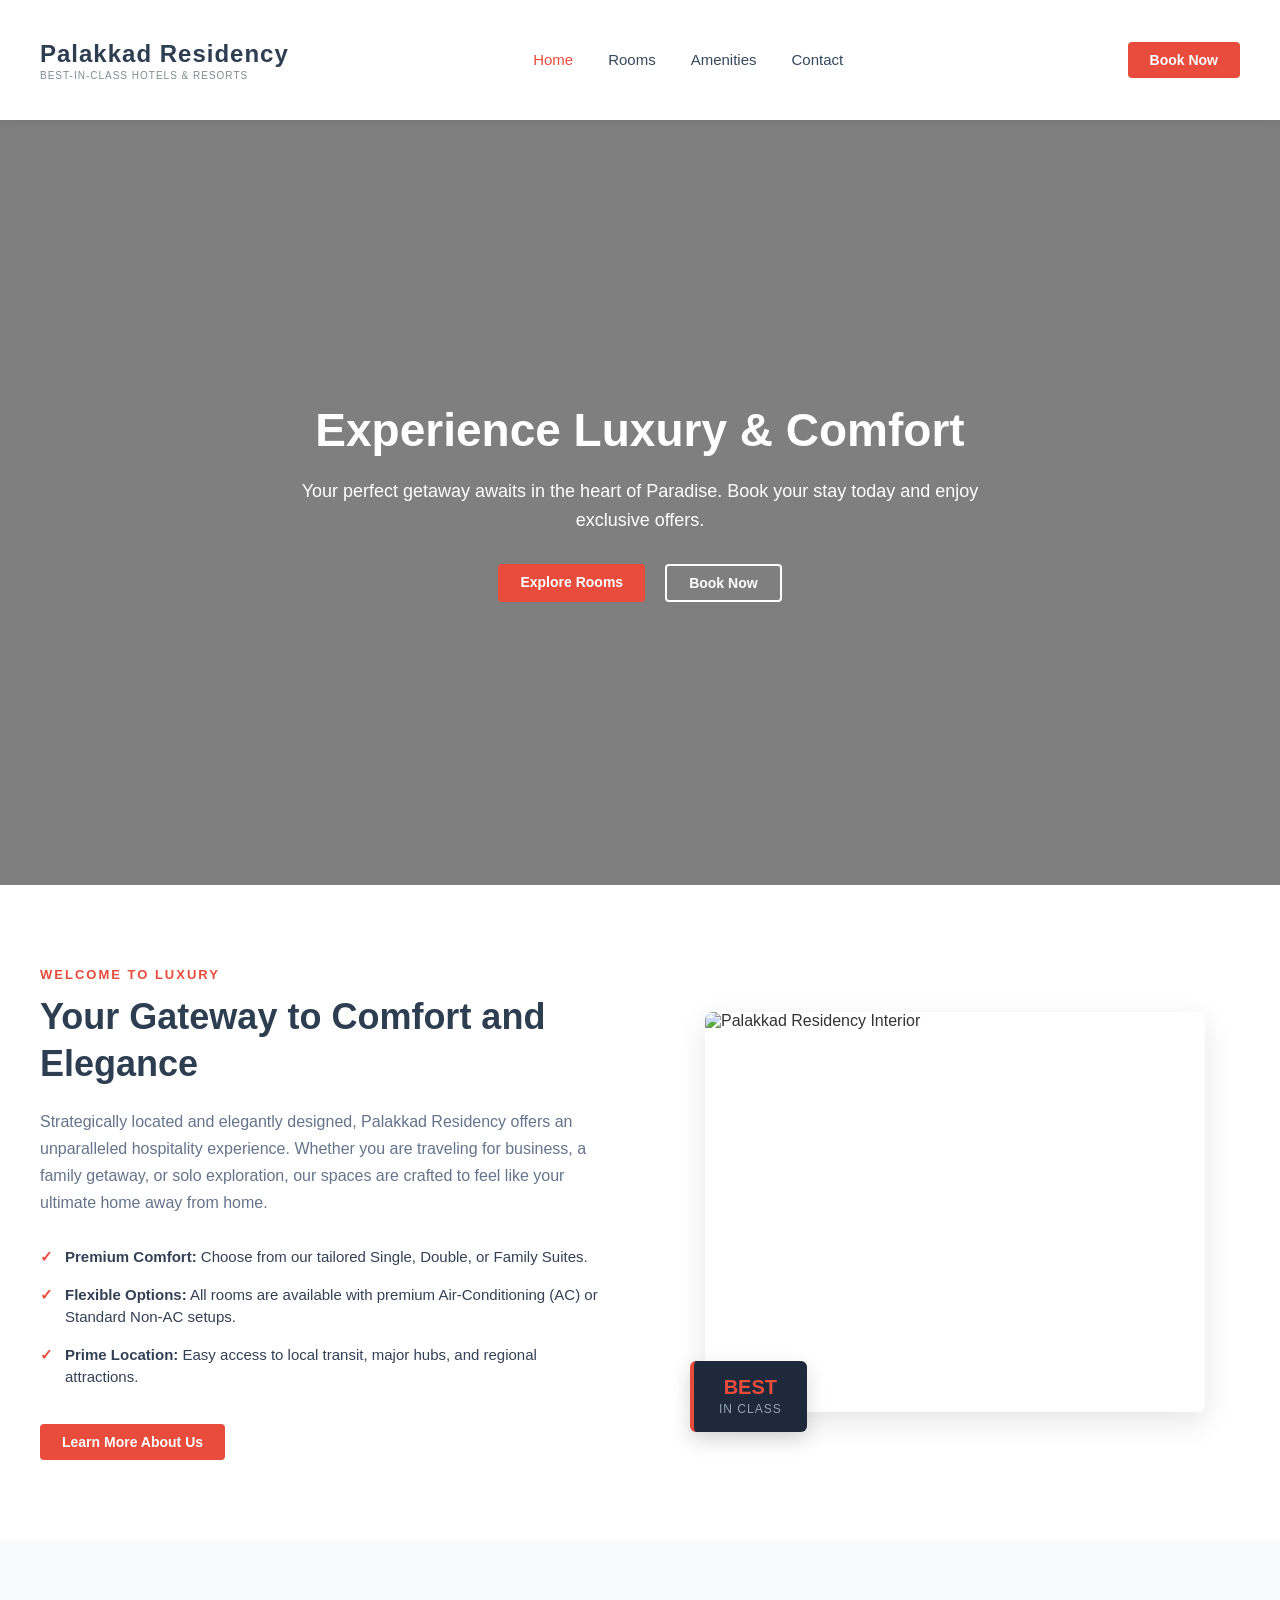
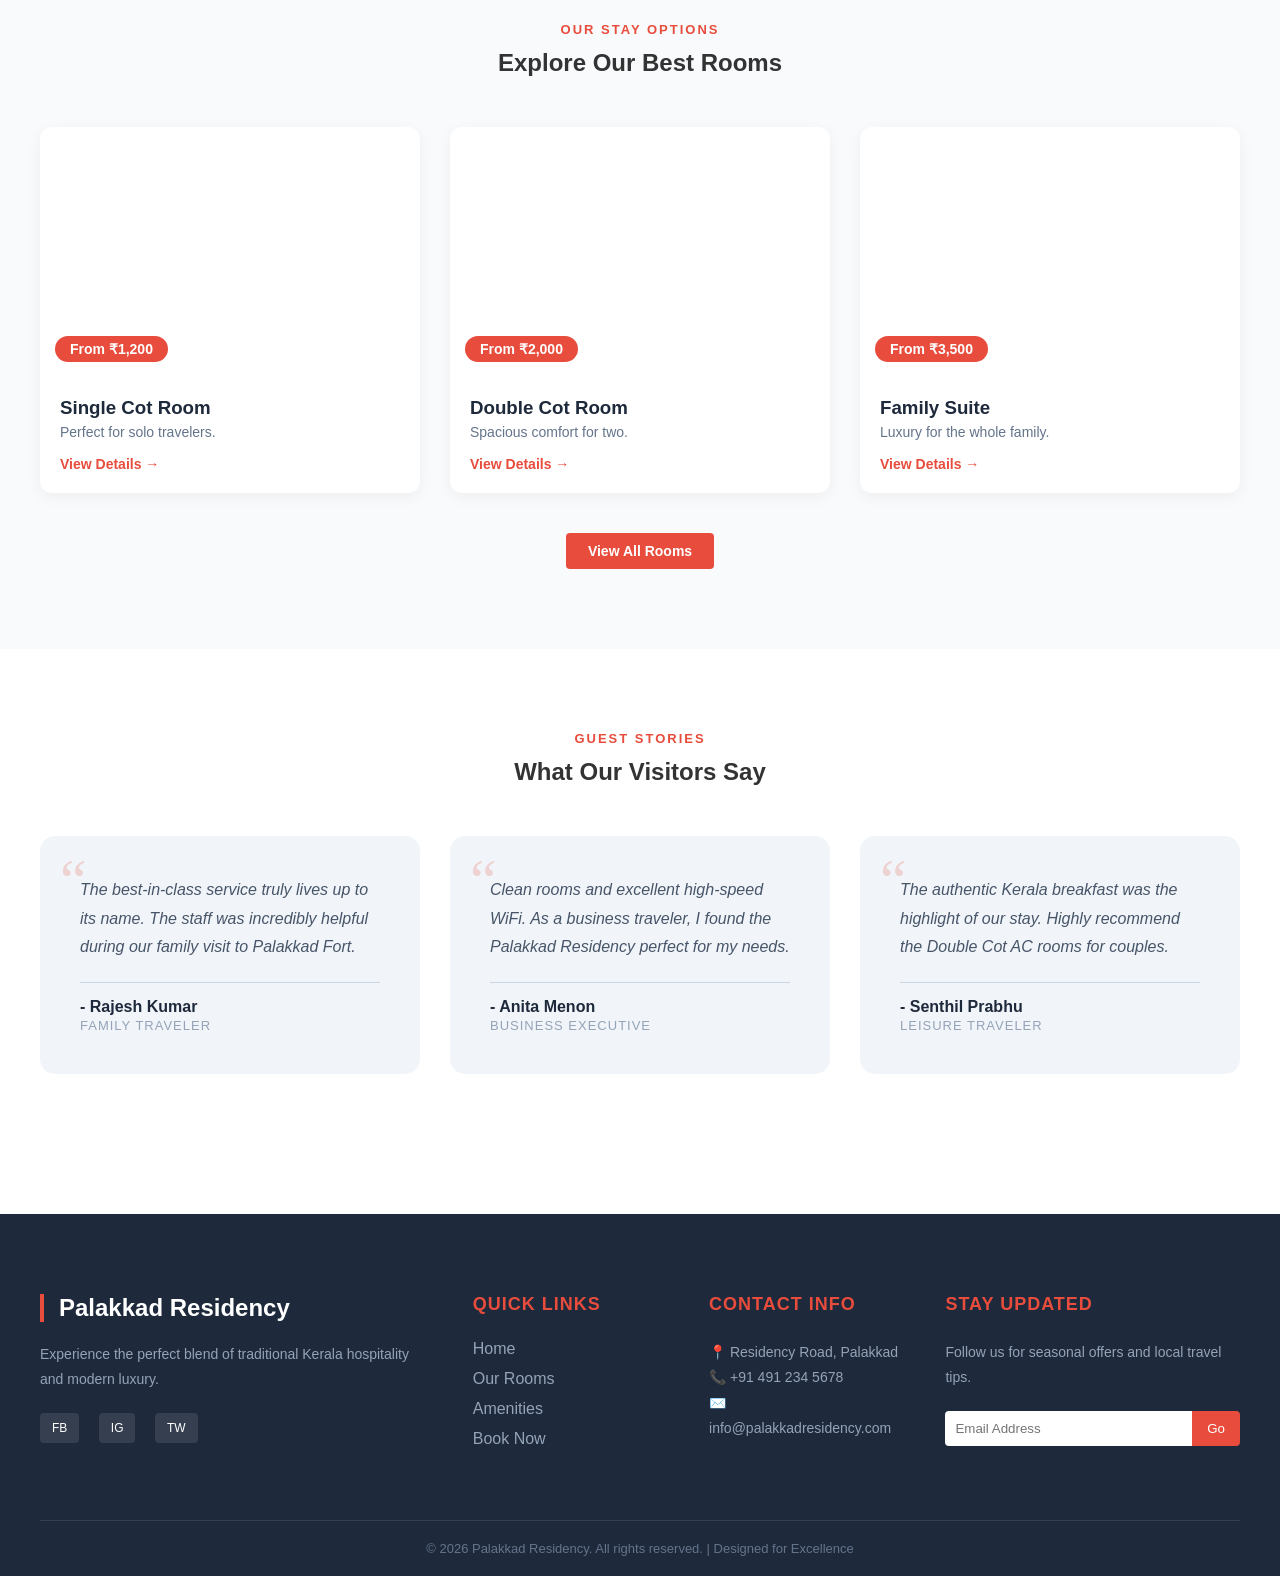
==== index.html @ 234099f1 "Add files via upload" ====
<!DOCTYPE html>
<html lang="en">
<head>
    <meta charset="UTF-8">
    <meta name="viewport" content="width=device-width, initial-scale=1.0">
    <title>Palakkad Residency | Welcome Home</title>
    <link rel="stylesheet" href="style.css">
</head>
<body>

    <!-- Shared Navigation Header -->
    <header class="site-header">
        <div class="logo">
            <a href="index.html">
                <span class="brand-name">Palakkad Residency</span>
                <span class="brand-sub">Best-in-class Hotels & Resorts</span>
            </a>
        </div>
        <nav class="main-nav">
            <ul>
                <li><a href="index.html" class="nav-link active">Home</a></li>
                <li><a href="rooms.html" class="nav-link">Rooms</a></li>
                <li><a href="about.html" class="nav-link">Amenities</a></li>
                <li><a href="contact.html" class="nav-link">Contact</a></li>
            </ul>
        </nav>
        <div class="header-cta">
            <a href="booking.html" class="btn-primary">Book Now</a>
        </div>
    </header>

    <!-- Main Content -->
    <main>
        <!-- Hero Section with Background Slider -->
        <section class="hero-section">
            <div class="hero-slider">
                <div class="slide" style="background-image: url('https://images.unsplash.com/photo-1566073771259-6a8506099945?auto=format&fit=crop&w=1920&q=80');"></div>
                <div class="slide" style="background-image: url('https://images.unsplash.com/photo-1520250497591-112f2f40a3f4?auto=format&fit=crop&w=1920&q=80');"></div>
                <div class="slide" style="background-image: url('https://images.unsplash.com/photo-1540555700478-4be289fbecef?auto=format&fit=crop&w=1920&q=80');"></div>
                <div class="slide" style="background-image: url('https://images.unsplash.com/photo-1571896349842-33c89424de2d?auto=format&fit=crop&w=1920&q=80');"></div>
            </div>

            <div class="hero-content">
                <h1>Experience Luxury & Comfort</h1>
                <p>Your perfect getaway awaits in the heart of Paradise. Book your stay today and enjoy exclusive offers.</p>
                <div class="hero-buttons">
                    <a href="rooms.html" class="btn-primary">Explore Rooms</a>
                    <a href="booking.html" class="btn-secondary">Book Now</a>
                </div>
            </div>
        </section>
        <!-- Welcome / Feature Section -->
        <section class="welcome-section">
            <div class="welcome-container">
                
                <!-- Left Column: Content -->
                <div class="welcome-content">
                    <span class="section-badge">Welcome to Luxury</span>
                    <h2>Your Gateway to Comfort and Elegance</h2>
                    <p>Strategically located and elegantly designed, Palakkad Residency offers an unparalleled hospitality experience. Whether you are traveling for business, a family getaway, or solo exploration, our spaces are crafted to feel like your ultimate home away from home.</p>
                    
                    <!-- Bullet points of top highlights -->
                    <ul class="welcome-features">
                        <li>
                            <strong>Premium Comfort:</strong> 
                            Choose from our tailored Single, Double, or Family Suites.
                        </li>
                        <li>
                            <strong>Flexible Options:</strong> 
                            All rooms are available with premium Air-Conditioning (AC) or Standard Non-AC setups.
                        </li>
                        <li>
                            <strong>Prime Location:</strong> 
                            Easy access to local transit, major hubs, and regional attractions.
                        </li>
                    </ul>

                    <a href="about.html" class="btn-primary">Learn More About Us</a>
                </div>

                <!-- Right Column: Featured Image Box -->
                <div class="welcome-image-box">
                    <img src="https://images.unsplash.com/photo-1582719508461-905c673771fd?auto=format&fit=crop&w=800&q=80" alt="Palakkad Residency Interior" class="featured-img">
                    <div class="experience-badge">
                        <span class="years">Best</span>
                        <span class="text">In Class</span>
                    </div>
                </div>
            </div>
        </section>
        <section class="featured-rooms">
            <div class="section-title" style="text-align: center; margin-bottom: 50px;">
                <span class="section-badge">Our Stay Options</span>
                <h2>Explore Our Best Rooms</h2>
            </div>
        
            <div class="featured-grid">
                <div class="featured-item">
                    <div class="room-thumb" style="background-image: url('https://images.unsplash.com/photo-1631049307264-da0ec9d70304?auto=format&fit=crop&w=600&q=80');">
                        <div class="price-tag">From ₹1,200</div>
                    </div>
                    <div class="room-info">
                        <h3>Single Cot Room</h3>
                        <p>Perfect for solo travelers.</p>
                        <a href="rooms.html" class="link-text">View Details →</a>
                    </div>
                </div>
        
                <div class="featured-item">
                    <div class="room-thumb" style="background-image: url('https://images.unsplash.com/photo-1611892440504-42a792e24d32?auto=format&fit=crop&w=600&q=80');">
                        <div class="price-tag">From ₹2,000</div>
                    </div>
                    <div class="room-info">
                        <h3>Double Cot Room</h3>
                        <p>Spacious comfort for two.</p>
                        <a href="rooms.html" class="link-text">View Details →</a>
                    </div>
                </div>
        
                <div class="featured-item">
                    <div class="room-thumb" style="background-image: url('https://images.unsplash.com/photo-1578683010236-d716f9a3f461?auto=format&fit=crop&w=600&q=80');">
                        <div class="price-tag">From ₹3,500</div>
                    </div>
                    <div class="room-info">
                        <h3>Family Suite</h3>
                        <p>Luxury for the whole family.</p>
                        <a href="rooms.html" class="link-text">View Details →</a>
                    </div>
                </div>
            </div>
            
            <div style="text-align: center; margin-top: 40px;">
                <a href="rooms.html" class="btn-primary">View All Rooms</a>
            </div>
        </section>
        <section class="testimonials-section">
            <div class="section-title" style="text-align: center; margin-bottom: 50px;">
                <span class="section-badge">Guest Stories</span>
                <h2>What Our Visitors Say</h2>
            </div>
        
            <div class="testimonials-grid">
                <div class="testimonial-card">
                    <div class="quote-icon">“</div>
                    <p class="review-text">The best-in-class service truly lives up to its name. The staff was incredibly helpful during our family visit to Palakkad Fort.</p>
                    <div class="guest-info">
                        <strong>- Rajesh Kumar</strong>
                        <span>Family Traveler</span>
                    </div>
                </div>
        
                <div class="testimonial-card">
                    <div class="quote-icon">“</div>
                    <p class="review-text">Clean rooms and excellent high-speed WiFi. As a business traveler, I found the Palakkad Residency perfect for my needs.</p>
                    <div class="guest-info">
                        <strong>- Anita Menon</strong>
                        <span>Business Executive</span>
                    </div>
                </div>
        
                <div class="testimonial-card">
                    <div class="quote-icon">“</div>
                    <p class="review-text">The authentic Kerala breakfast was the highlight of our stay. Highly recommend the Double Cot AC rooms for couples.</p>
                    <div class="guest-info">
                        <strong>- Senthil Prabhu</strong>
                        <span>Leisure Traveler</span>
                    </div>
                </div>
            </div>
        </section>
    </main>
    <!-- Shared Footer -->
    <footer class="site-footer">
        <div class="footer-container">
            <div class="footer-col">
                <h3 class="footer-logo">Palakkad Residency</h3>
                <p>Experience the perfect blend of traditional Kerala hospitality and modern luxury.</p>
                <div class="social-links">
                    <a href="#">FB</a>
                    <a href="#">IG</a>
                    <a href="#">TW</a>
                </div>
            </div>
    
            <div class="footer-col">
                <h4>Quick Links</h4>
                <ul>
                    <li><a href="index.html">Home</a></li>
                    <li><a href="rooms.html">Our Rooms</a></li>
                    <li><a href="about.html">Amenities</a></li>
                    <li><a href="booking.html">Book Now</a></li>
                </ul>
            </div>
    
            <div class="footer-col">
                <h4>Contact Info</h4>
                <p>📍 Residency Road, Palakkad</p>
                <p>📞 +91 491 234 5678</p>
                <p>✉️ info@palakkadresidency.com</p>
            </div>
    
            <div class="footer-col">
                <h4>Stay Updated</h4>
                <p>Follow us for seasonal offers and local travel tips.</p>
                <form class="footer-subscribe">
                    <input type="email" placeholder="Email Address">
                    <button type="submit">Go</button>
                </form>
            </div>
        </div>
    
        <div class="footer-bottom">
            <p>&copy; 2026 Palakkad Residency. All rights reserved. | Designed for Excellence</p>
        </div>
    </footer>

</body>
</html>
---- style.css ----
/* --- GLOBAL RESET & TYPOGRAPHY --- */
* {
    margin: 0;
    padding: 0;
    box-sizing: border-box;
}

body {
    font-family: 'Segoe UI', Tahoma, Geneva, Verdana, sans-serif;
    background-color: #ffffff;
    color: #333333;
    display: flex;
    flex-direction: column;
    min-height: 100vh;
}

/* --- GLOBAL NAVIGATION HEADER --- */
.site-header {
    display: flex;
    justify-content: space-between;
    align-items: center;
    padding: 15px 40px;
    background-color: #ffffff;
    box-shadow: 0 2px 10px rgba(0, 0, 0, 0.08);
    position: relative;
    z-index: 10;
    min-height: 120px;
    max-height: 150px;
}

.logo a {
    text-decoration: none;
    display: flex;
    flex-direction: column;
}

.brand-name {
    font-size: 24px;
    font-weight: bold;
    color: #2c3e50;
    letter-spacing: 1px;
}

.brand-sub {
    font-size: 10px; 
    color: #7f8c8d;
    text-transform: uppercase;
    letter-spacing: 1px; 
    margin-top: 2px;
}

.main-nav ul {
    display: flex;
    list-style: none;
    gap: 35px;
    margin-left: auto;
    margin-right: 40px;
}

.nav-link {
    text-decoration: none;
    color: #34495e;
    font-weight: 500;
    font-size: 15px;
    transition: color 0.2s ease;
}

.nav-link:hover, 
.nav-link.active {
    color: #e74c3c;
}

/* --- BUTTONS --- */
.btn-primary {
    display: inline-block;
    background-color: #e74c3c;
    color: #ffffff;
    text-decoration: none;
    padding: 10px 22px;
    border-radius: 4px;
    font-weight: 600;
    font-size: 14px;
    transition: background-color 0.2s ease;
}

.btn-primary:hover {
    background-color: #c0392b;
}

.btn-secondary {
    display: inline-block;
    background-color: transparent;
    color: #ffffff;
    border: 2px solid #ffffff;
    text-decoration: none;
    padding: 9px 22px;
    border-radius: 4px;
    font-weight: 600;
    font-size: 14px;
    transition: all 0.3s ease;
}

.btn-secondary:hover {
    background-color: #ffffff;
    color: #2c3e50;
}

/* --- HOMEPAGE HERO SLIDER --- */
.hero-section {
    position: relative;
    height: 85vh;
    width: 100%;
    overflow: hidden;
    display: flex;
    align-items: center;
    justify-content: center;
    text-align: center;
}

.hero-slider {
    position: absolute;
    top: 0;
    left: 0;
    width: 100%;
    height: 100%;
    z-index: 1;
}

.slide {
    position: absolute;
    top: 0;
    left: 0;
    width: 100%;
    height: 100%;
    background-size: cover;
    background-position: center;
    background-repeat: no-repeat;
    opacity: 0;
    animation: imageSlider 16s infinite ease-in-out;
}

.hero-slider::after {
    content: '';
    position: absolute;
    top: 0;
    left: 0;
    width: 100%;
    height: 100%;
    background: rgba(0, 0, 0, 0.5);
    z-index: 2;
}

.slide:nth-child(1) { animation-delay: 0s; }
.slide:nth-child(2) { animation-delay: 4s; }
.slide:nth-child(3) { animation-delay: 8s; }
.slide:nth-child(4) { animation-delay: 12s; }

@keyframes imageSlider {
    0% { opacity: 0; }
    5% { opacity: 1; }
    25% { opacity: 1; }
    30% { opacity: 0; }
    100% { opacity: 0; }
}

.hero-content {
    position: relative;
    z-index: 3;
    color: #ffffff;
    max-width: 750px;
    padding: 0 20px;
}

.hero-content h1 {
    font-size: 46px;
    font-weight: 700;
    margin-bottom: 20px;
}

.hero-content p {
    font-size: 18px;
    margin-bottom: 30px;
    line-height: 1.6;
}

.hero-buttons {
    display: flex;
    justify-content: center;
    gap: 20px;
}

/* --- ROOMS STANDALONE PAGE BANNER --- */
.page-title-banner {
    background: linear-gradient(rgba(0, 0, 0, 0.65), rgba(0, 0, 0, 0.65)), 
                url('https://images.unsplash.com/photo-1540555700478-4be289fbecef?auto=format&fit=crop&w=1920&q=80') no-repeat center center/cover;
    height: 220px;
    display: flex;
    flex-direction: column;
    justify-content: center;
    align-items: center;
    color: #ffffff;
    text-align: center;
    padding: 0 20px;
}

.page-title-banner h1 {
    font-size: 36px;
    margin-bottom: 8px;
}

.page-title-banner p {
    font-size: 15px;
    color: #e2e8f0;
    max-width: 550px;
}

/* --- ROOMS CARDS GRID LAYOUT --- */
.rooms-container {
    padding: 60px 40px;
    background-color: #f8fafc;
}

.rooms-grid {
    display: flex;
    justify-content: center;
    gap: 30px;
    flex-wrap: wrap;
    max-width: 1200px;
    margin: 0 auto;
}

.room-card {
    background: #ffffff;
    border-radius: 6px;
    overflow: hidden;
    box-shadow: 0 4px 12px rgba(0,0,0,0.04);
    width: 350px;
    display: flex;
    flex-direction: column;
    transition: transform 0.2s ease;
}

.room-card:hover {
    transform: translateY(-4px);
}

.room-image {
    height: 210px;
    background-size: cover;
    background-position: center;
    background-color: #cbd5e1;
}

.room-details {
    padding: 22px;
    display: flex;
    flex-direction: column;
    flex-grow: 1;
}

.room-details h3 {
    font-size: 20px;
    color: #1e293b;
    margin-bottom: 8px;
}

.room-desc {
    font-size: 14px;
    color: #64748b;
    line-height: 1.5;
    margin-bottom: 18px;
}

.room-variants {
    border-top: 1px solid #f1f5f9;
    border-bottom: 1px solid #f1f5f9;
    padding: 12px 0;
    margin-bottom: 18px;
}

.variant-row {
    display: flex;
    justify-content: space-between;
    font-size: 14px;
    color: #334155;
    margin-bottom: 6px;
}

.variant-row:last-child {
    margin-bottom: 0;
}

.variant-row .price {
    font-weight: 700;
    color: #e74c3c;
}

.variant-row .price small {
    font-weight: 400;
    color: #94a3b8;
    font-size: 11px;
}

.btn-room-book {
    display: block;
    text-align: center;
    background-color: #1e293b;
    color: #ffffff;
    text-decoration: none;
    padding: 11px;
    border-radius: 4px;
    font-weight: 600;
    font-size: 14px;
    transition: background-color 0.2s ease;
    margin-top: auto;
}

.btn-room-book:hover {
    background-color: #e74c3c;
}

/* --- MODERN FOOTER --- */
.site-footer {
    background-color: #1e293b;
    color: #f8fafc;
    padding: 80px 40px 20px;
    margin-top: 60px;
}

.footer-container {
    max-width: 1200px;
    margin: 0 auto;
    display: grid;
    grid-template-columns: 2fr 1fr 1fr 1.5fr;
    gap: 40px;
}

.footer-col h3.footer-logo {
    font-size: 24px;
    color: #ffffff;
    margin-bottom: 20px;
    border-left: 4px solid #e74c3c;
    padding-left: 15px;
}

.footer-col h4 {
    color: #e74c3c;
    margin-bottom: 25px;
    font-size: 18px;
    text-transform: uppercase;
    letter-spacing: 1px;
}

.footer-col p {
    font-size: 14px;
    line-height: 1.8;
    color: #94a3b8;
}

.footer-col ul {
    list-style: none;
}

.footer-col ul li {
    margin-bottom: 12px;
}

.footer-col ul li a {
    color: #94a3b8;
    text-decoration: none;
    transition: color 0.3s;
}

.footer-col ul li a:hover {
    color: #ffffff;
    padding-left: 5px;
}

/* Newsletter Input */
.footer-subscribe {
    display: flex;
    margin-top: 20px;
}

.footer-subscribe input {
    padding: 10px;
    border: none;
    border-radius: 4px 0 0 4px;
    width: 100%;
}

.footer-subscribe button {
    background: #e74c3c;
    color: white;
    border: none;
    padding: 10px 15px;
    border-radius: 0 4px 4px 0;
    cursor: pointer;
}

/* Social Icons Placeholder */
.social-links a {
    display: inline-block;
    margin-right: 15px;
    margin-top: 20px;
    color: #ffffff;
    background: rgba(255,255,255,0.1);
    padding: 8px 12px;
    border-radius: 4px;
    text-decoration: none;
    font-size: 12px;
}

/* Footer Bottom */
.footer-bottom {
    max-width: 1200px;
    margin: 60px auto 0;
    padding-top: 20px;
    border-top: 1px solid rgba(255,255,255,0.1);
    text-align: center;
    font-size: 13px;
    color: #64748b;
}

/* --- WELCOME / FEATURE SECTION --- */
.welcome-section {
    padding: 80px 40px;
    background-color: #ffffff;
}

.welcome-container {
    max-width: 1200px;
    margin: 0 auto;
    display: flex;
    align-items: center;
    gap: 60px; /* Space between text and image */
}

/* Left Content Column */
.welcome-content {
    flex: 1;
}

.section-badge {
    display: inline-block;
    color: #e74c3c;
    font-size: 13px;
    font-weight: 700;
    text-transform: uppercase;
    letter-spacing: 2px;
    margin-bottom: 12px;
}

.welcome-content h2 {
    font-size: 36px;
    color: #2c3e50;
    line-height: 1.3;
    margin-bottom: 20px;
}

.welcome-content p {
    color: #64748b;
    line-height: 1.7;
    font-size: 16px;
    margin-bottom: 30px;
}

/* Feature List Bullets */
.welcome-features {
    list-style: none;
    margin-bottom: 35px;
}

.welcome-features li {
    position: relative;
    padding-left: 25px;
    margin-bottom: 15px;
    color: #334155;
    font-size: 15px;
    line-height: 1.5;
}

/* Custom indicator dot for list items */
.welcome-features li::before {
    content: "✓";
    position: absolute;
    left: 0;
    top: 0;
    color: #e74c3c;
    font-weight: bold;
}

/* Right Image Column Layout */
.welcome-image-box {
    flex: 1;
    position: relative;
    display: flex;
    justify-content: center;
}

.featured-img {
    width: 100%;
    max-width: 500px;
    height: 400px;
    object-fit: cover;
    border-radius: 8px;
    box-shadow: 0 10px 30px rgba(0, 0, 0, 0.1);
}

/* Decorative badge overlapping the image corner */
.experience-badge {
    position: absolute;
    bottom: -20px;
    left: 20px;
    background-color: #1e293b;
    color: #ffffff;
    padding: 15px 25px;
    border-radius: 6px;
    box-shadow: 0 8px 20px rgba(0,0,0,0.15);
    border-left: 4px solid #e74c3c;
    text-align: center;
}

.experience-badge .years {
    display: block;
    font-size: 20px;
    font-weight: 700;
    color: #e74c3c;
    text-transform: uppercase;
}

.experience-badge .text {
    font-size: 12px;
    color: #94a3b8;
    text-transform: uppercase;
    letter-spacing: 1px;
}
/*amenities page*/
/* --- AMENITIES PAGE SPECIFIC --- */
.amenities-intro {
    padding: 80px 40px;
    background-color: #ffffff;
}

.amenities-grid {
    display: grid;
    grid-template-columns: repeat(auto-fit, minmax(300px, 1fr));
    gap: 30px;
    max-width: 1200px;
    margin: 50px auto 0;
}

.amenity-card {
    padding: 40px;
    background: #f8fafc;
    border-radius: 12px;
    text-align: center;
    transition: all 0.3s ease;
    border: 1px solid #e2e8f0;
}

.amenity-card:hover {
    background: #ffffff;
    box-shadow: 0 10px 30px rgba(0,0,0,0.08);
    transform: translateY(-5px);
    border-color: #e74c3c;
}

.amenity-icon {
    font-size: 40px;
    margin-bottom: 20px;
}

.amenity-card h3 {
    color: #1e293b;
    margin-bottom: 15px;
}

.amenity-card p {
    color: #64748b;
    font-size: 15px;
    line-height: 1.6;
}

/* --- DINING HIGHLIGHT --- */
.dining-highlight {
    padding: 80px 40px;
    background-color: #1e293b;
    color: #ffffff;
}

.highlight-container {
    max-width: 1200px;
    margin: 0 auto;
    display: flex;
    align-items: center;
    gap: 60px;
}

.highlight-image, .highlight-text {
    flex: 1;
}

.highlight-image img {
    width: 100%;
    border-radius: 12px;
}

.highlight-text h2 {
    font-size: 36px;
    margin-bottom: 20px;
}

.check-list {
    list-style: none;
    margin-top: 25px;
}

.check-list li {
    margin-bottom: 12px;
    padding-left: 30px;
    position: relative;
    color: #cbd5e1;
}

.check-list li::before {
    content: "✔️";
    position: absolute;
    left: 0;
    color: #e74c3c;
}

/* --- FEATURED ROOMS HOME SECTION --- */
.featured-rooms {
    padding: 80px 40px;
    background-color: #f8fafc;
}

.featured-grid {
    display: grid;
    grid-template-columns: repeat(auto-fit, minmax(300px, 1fr));
    gap: 30px;
    max-width: 1200px;
    margin: 0 auto;
}

.featured-item {
    background: #fff;
    border-radius: 12px;
    overflow: hidden;
    box-shadow: 0 4px 15px rgba(0,0,0,0.05);
}

.room-thumb {
    height: 250px;
    background-size: cover;
    background-position: center;
    position: relative;
}

.price-tag {
    position: absolute;
    bottom: 15px;
    left: 15px;
    background: #e74c3c;
    color: #fff;
    padding: 5px 15px;
    border-radius: 20px;
    font-size: 14px;
    font-weight: 600;
}

.room-info {
    padding: 20px;
}

.room-info h3 {
    margin-bottom: 5px;
    color: #1e293b;
}

.room-info p {
    color: #64748b;
    font-size: 14px;
    margin-bottom: 15px;
}

.link-text {
    text-decoration: none;
    color: #e74c3c;
    font-weight: 700;
    font-size: 14px;
}

.link-text:hover {
    text-decoration: underline;
}
/* --- TESTIMONIALS SECTION --- */
.testimonials-section {
    padding: 80px 40px;
    background-color: #ffffff; /* Reverting to white to contrast with the previous grey section */
}

.testimonials-grid {
    display: grid;
    grid-template-columns: repeat(auto-fit, minmax(300px, 1fr));
    gap: 30px;
    max-width: 1200px;
    margin: 0 auto;
}

.testimonial-card {
    background: #f1f5f9;
    padding: 40px;
    border-radius: 15px;
    position: relative;
    transition: transform 0.3s ease;
}

.testimonial-card:hover {
    transform: scale(1.02);
}

.quote-icon {
    font-size: 60px;
    color: #e74c3c;
    font-family: Georgia, serif;
    position: absolute;
    top: 10px;
    left: 20px;
    opacity: 0.2;
}

.review-text {
    font-style: italic;
    color: #475569;
    line-height: 1.8;
    margin-bottom: 20px;
    position: relative;
    z-index: 1;
}

.guest-info {
    border-top: 1px solid #cbd5e1;
    padding-top: 15px;
}

.guest-info strong {
    display: block;
    color: #1e293b;
    font-size: 16px;
}

.guest-info span {
    color: #94a3b8;
    font-size: 13px;
    text-transform: uppercase;
    letter-spacing: 1px;
}
/* --- COMPARISON TABLE --- */
.comparison-section {
    padding: 60px 40px;
    max-width: 1000px;
    margin: 0 auto;
}

.comparison-table {
    width: 100%;
    border-collapse: collapse;
    margin-top: 30px;
    background: #fff;
    box-shadow: 0 4px 10px rgba(0,0,0,0.05);
}

.comparison-table th, .comparison-table td {
    padding: 15px;
    border: 1px solid #e2e8f0;
    text-align: center;
}

.comparison-table th {
    background-color: #1e293b;
    color: #fff;
}

/* --- POLICIES --- */

/*
.policies-section {
    padding: 40px;
    background: #f8fafc;
    display: flex;
    justify-content: center;
    gap: 50px;
}

.policy-box h3 {
    margin-bottom: 15px;
    color: #e74c3c;
}
*/
/* --- AMENITIES BAR --- */
.common-amenities-bar {
    display: flex;
    justify-content: center;
    gap: 40px;
    padding: 40px 20px; /* Increased padding */
    background: #fff;
    border-bottom: 1px solid #edf2f7;
    font-weight: 600;
    color: #475569;
}
/* --- ENHANCED POLICIES SECTION --- */
.policies-wrapper {
    padding: 80px 40px;
    background-color: #f8fafc;
}

.policies-grid {
    display: flex;
    justify-content: center;
    gap: 30px;
    max-width: 1000px;
    margin: 0 auto;
}

.policy-card {
    flex: 1;
    background: #ffffff;
    padding: 40px;
    border-radius: 12px;
    box-shadow: 0 4px 20px rgba(0, 0, 0, 0.05);
    text-align: center;
    border: 1px solid #e2e8f0;
    transition: transform 0.3s ease;
}

.policy-card:hover {
    transform: translateY(-5px);
}

.policy-icon-circle {
    width: 60px;
    height: 60px;
    background: #fff5f5; /* Light red tint */
    border-radius: 50%;
    display: flex;
    align-items: center;
    justify-content: center;
    font-size: 24px;
    margin: 0 auto 20px;
    border: 2px solid #e74c3c;
}

.policy-card h3 {
    font-size: 22px;
    color: #1e293b;
    margin-bottom: 20px;
    text-transform: uppercase;
    letter-spacing: 1px;
}

/* Styling for the Timing Row */
.policy-time-row {
    display: flex;
    justify-content: space-around;
    border-top: 1px solid #f1f5f9;
    padding-top: 20px;
}

.time-item span {
    display: block;
    font-size: 13px;
    color: #64748b;
    text-transform: uppercase;
    margin-bottom: 5px;
}

.time-item strong {
    font-size: 18px;
    color: #e74c3c;
}

/* Styling for the List */
.policy-list {
    list-style: none;
    text-align: left;
    display: inline-block; /* Centers the list block */
}

.policy-list li {
    font-size: 15px;
    color: #475569;
    margin-bottom: 12px;
    padding-left: 25px;
    position: relative;
}

.policy-list li::before {
    content: "•";
    color: #e74c3c;
    font-weight: bold;
    position: absolute;
    left: 0;
    font-size: 20px;
    line-height: 15px;
}
/* --- SEARCH BAR --- */
.search-bar-container {
    max-width: 1100px;
    margin: 30px auto; /* Removed the negative margin to prevent overlap */
    background: #ffffff;
    padding: 20px 30px;
    border-radius: 12px;
    box-shadow: 0 10px 40px rgba(0,0,0,0.08);
    border: 1px solid #f1f5f9;
}

.availability-search {
    display: flex;
    justify-content: space-between;
    align-items: flex-end;
    gap: 15px;
}

.search-item {
    flex: 1;
}

.search-item label {
    display: block;
    font-size: 11px;
    font-weight: 800;
    text-transform: uppercase;
    color: #e74c3c;
    margin-bottom: 8px;
    letter-spacing: 1px;
}

.search-item input, 
.search-item select {
    width: 100%;
    padding: 12px;
    border: 1px solid #cbd5e1;
    border-radius: 6px;
    font-family: inherit;
    font-size: 14px;
    color: #1e293b;
    background-color: #f8fafc;
}

/* Make the button height match the inputs */
.btn-search {
    background: #1e293b;
    color: white;
    border: none;
    padding: 14px 30px;
    border-radius: 6px;
    font-weight: 700;
    font-size: 14px;
    cursor: pointer;
    transition: all 0.3s ease;
    height: 46px; /* Matches the input heights */
}

.btn-search:hover {
    background: #e74c3c;
    transform: translateY(-2px);
}

/* --- FAQ SECTION --- */
.faq-section {
    padding: 80px 40px;
    background: #ffffff;
}

.faq-grid {
    max-width: 900px;
    margin: 40px auto 0;
    display: grid;
    grid-template-columns: 1fr 1fr;
    gap: 40px;
}

.faq-item h4 {
    color: #1e293b;
    margin-bottom: 10px;
    font-size: 18px;
}

.faq-item p {
    color: #64748b;
    font-size: 14px;
    line-height: 1.6;
}
/* --- STANDARDS SECTION --- */
.standards-section {
    padding: 80px 40px;
    background-color: #f8fafc; /* Light grey to distinguish from the white dining section */
}

.standards-grid {
    display: flex;
    justify-content: center;
    gap: 30px;
    max-width: 1200px;
    margin: 0 auto;
}

.standard-item {
    flex: 1;
    background: #ffffff;
    padding: 40px 30px;
    border-radius: 8px;
    text-align: center;
    box-shadow: 0 4px 15px rgba(0,0,0,0.05);
    border-top: 4px solid #e74c3c; /* Red accent to match Palakkad Residency branding */
    transition: transform 0.3s ease;
}

.standard-item:hover {
    transform: translateY(-8px);
}

.standard-icon {
    font-size: 35px;
    margin-bottom: 20px;
}

.standard-item h4 {
    font-size: 20px;
    color: #1e293b;
    margin-bottom: 15px;
}

.standard-item p {
    font-size: 14px;
    color: #64748b;
    line-height: 1.6;
}
/* --- CONTACT PAGE SPECIFIC --- */
.contact-wrapper {
    max-width: 1200px;
    margin: 60px auto;
    display: flex;
    gap: 50px;
    padding: 0 20px;
}

.form-container {
    flex: 2;
}

.form-container h2 {
    font-size: 28px;
    color: #1e293b;
    margin-bottom: 10px;
}

.form-container p {
    color: #64748b;
    margin-bottom: 30px;
}

/* Form Styling */
.contact-form .form-group {
    margin-bottom: 20px;
}

.contact-form .form-row {
    display: flex;
    gap: 20px;
}

.contact-form label {
    display: block;
    font-size: 14px;
    font-weight: 700;
    color: #475569;
    margin-bottom: 8px;
}

.contact-form input, 
.contact-form select, 
.contact-form textarea {
    width: 100%;
    padding: 12px;
    border: 1px solid #cbd5e1;
    border-radius: 6px;
    font-family: inherit;
    font-size: 15px;
    background: #f8fafc;
}

.contact-form input:focus {
    outline: none;
    border-color: #e74c3c;
    background: #fff;
}

/* Sidebar Styling */
.contact-sidebar {
    flex: 1;
}

.contact-card {
    background: #1e293b;
    color: #fff;
    padding: 40px;
    border-radius: 12px;
    margin-bottom: 30px;
}

.contact-card h3 {
    margin-bottom: 25px;
    font-size: 22px;
    border-bottom: 2px solid #e74c3c;
    display: inline-block;
    padding-bottom: 5px;
}

.contact-item {
    display: flex;
    gap: 15px;
    margin-bottom: 20px;
}

.contact-item .icon { font-size: 20px; }
.contact-item p { font-size: 15px; color: #cbd5e1; line-height: 1.6; }

.map-box {
    border-radius: 12px;
    overflow: hidden;
    box-shadow: 0 10px 30px rgba(0,0,0,0.1);
}
/* --- BOOKING PAGE STYLES --- */
.booking-page {
    background-color: #f1f5f9;
    padding: 60px 20px;
    min-height: 80vh;
    display: flex;
    justify-content: center;
    align-items: center;
}

.booking-card, .success-card {
    background: #fff;
    width: 100%;
    max-width: 600px;
    padding: 40px;
    border-radius: 15px;
    box-shadow: 0 15px 35px rgba(0,0,0,0.1);
}

.booking-header {
    text-align: center;
    margin-bottom: 30px;
}

.booking-header h2 { color: #1e293b; margin-bottom: 10px; }

.form-section { margin-bottom: 25px; }
.form-section h4 { 
    color: #e74c3c; 
    font-size: 14px; 
    text-transform: uppercase; 
    margin-bottom: 15px; 
    border-bottom: 1px solid #eee;
    padding-bottom: 5px;
}

.booking-form input, .booking-form select {
    width: 100%;
    padding: 12px;
    margin-bottom: 15px;
    border: 1px solid #cbd5e1;
    border-radius: 6px;
}

.input-wrap { flex: 1; display: flex; flex-direction: column; }
.input-wrap label { font-size: 12px; margin-bottom: 5px; font-weight: bold; }

.btn-confirm {
    width: 100%;
    padding: 15px;
    background: #1e293b;
    color: white;
    border: none;
    border-radius: 6px;
    font-size: 16px;
    font-weight: 700;
    cursor: pointer;
    transition: background 0.3s;
}

.btn-confirm:hover { background: #e74c3c; }

/* --- SUCCESS MESSAGE --- */
.success-card { text-align: center; }
.success-icon { font-size: 60px; margin-bottom: 20px; }
.success-card h2 { color: #2ecc71; margin-bottom: 15px; }
.success-card p { color: #64748b; line-height: 1.6; margin-bottom: 20px; }
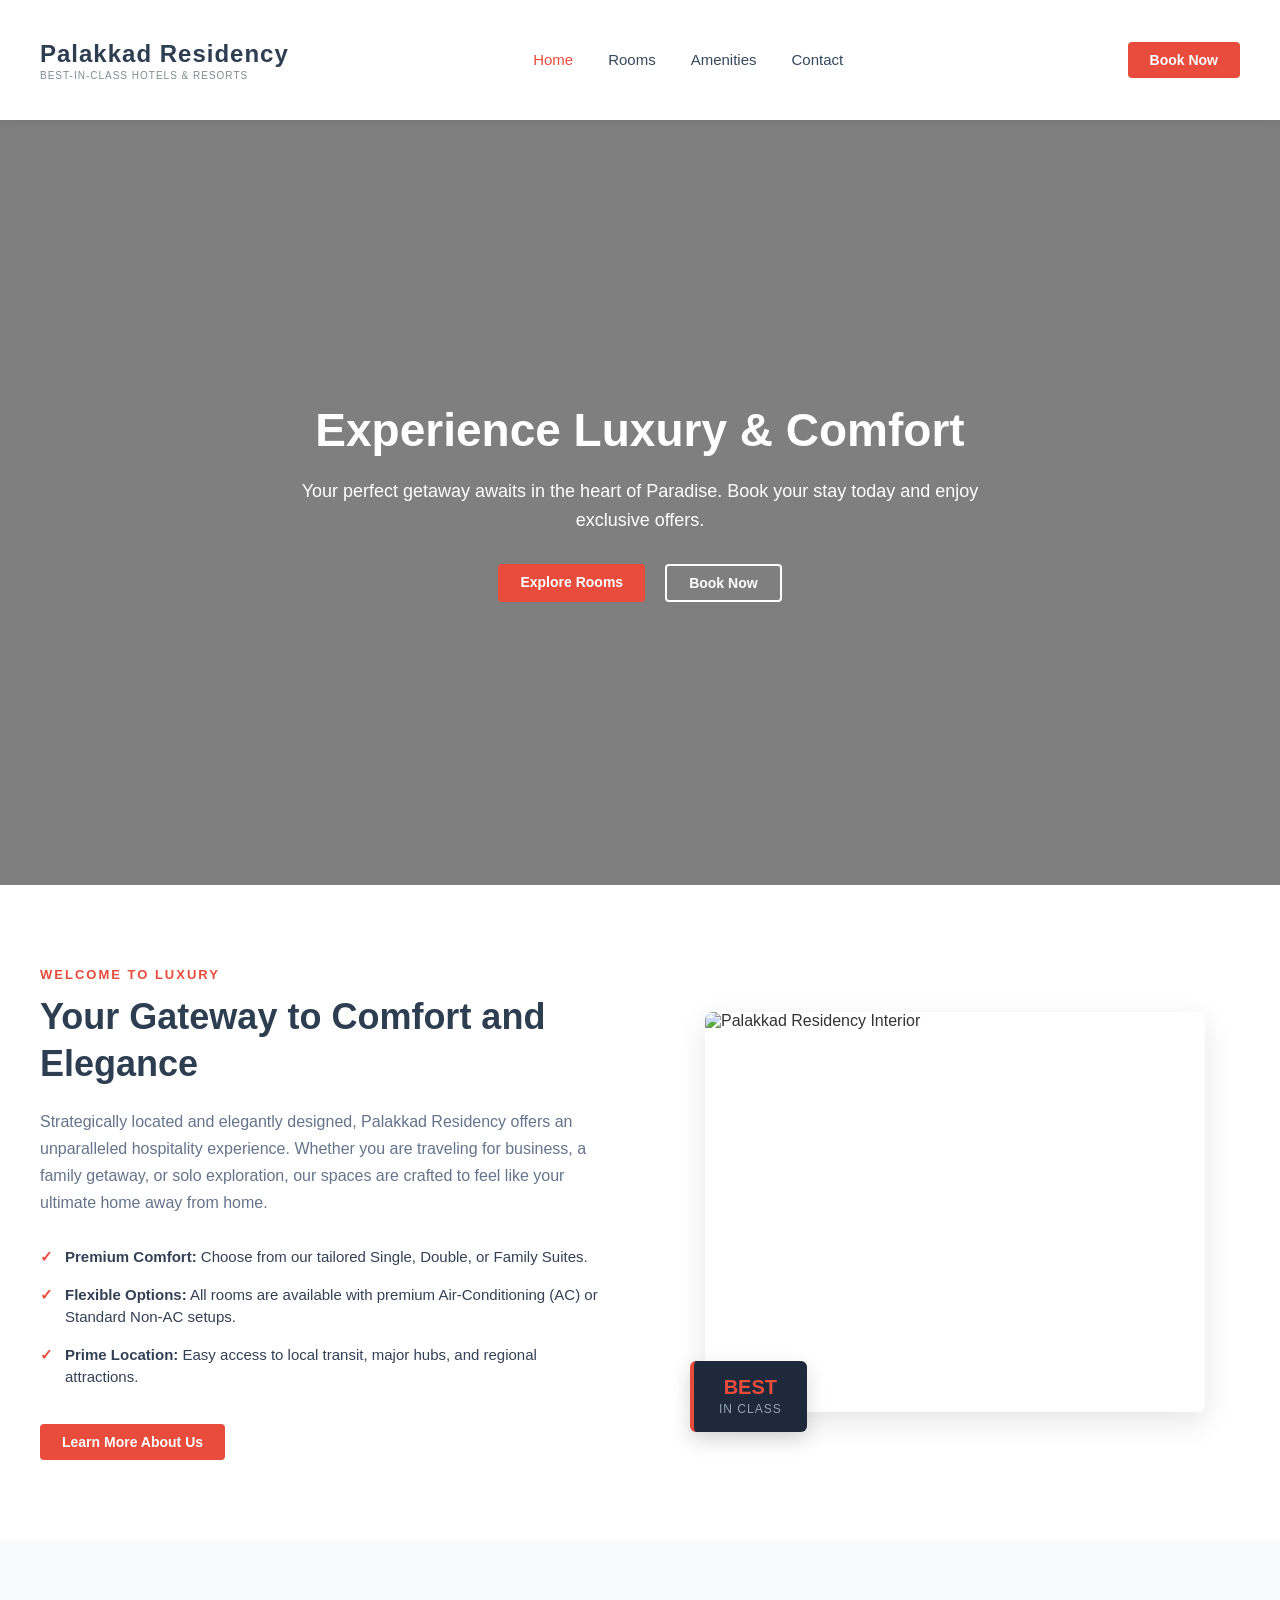
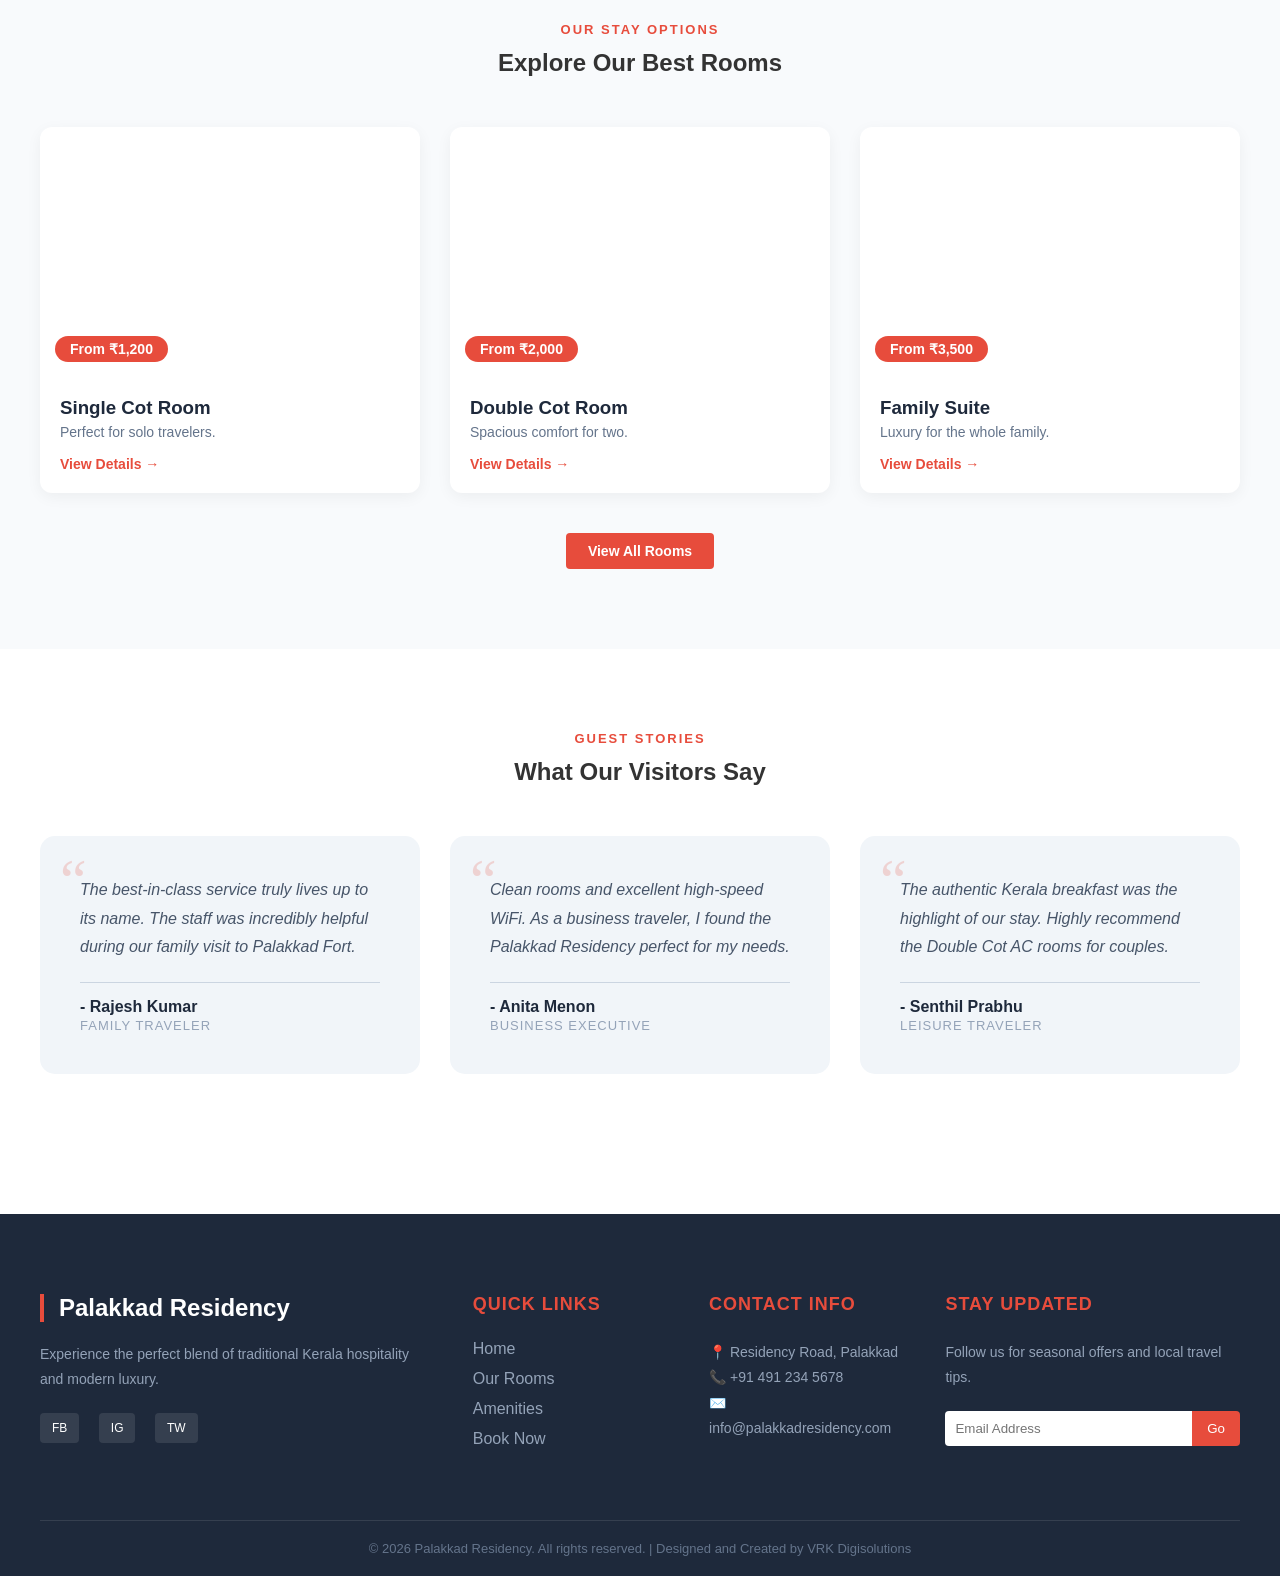
==== commit 51026194: "Update index.html" ====
--- a/index.html
+++ b/index.html
@@ -210,9 +210,9 @@
         </div>
     
         <div class="footer-bottom">
-            <p>&copy; 2026 Palakkad Residency. All rights reserved. | Designed for Excellence</p>
+            <p>&copy; 2026 Palakkad Residency. All rights reserved. | Designed and Created by VRK Digisolutions</p>
         </div>
     </footer>
 
 </body>
-</html>+</html>
